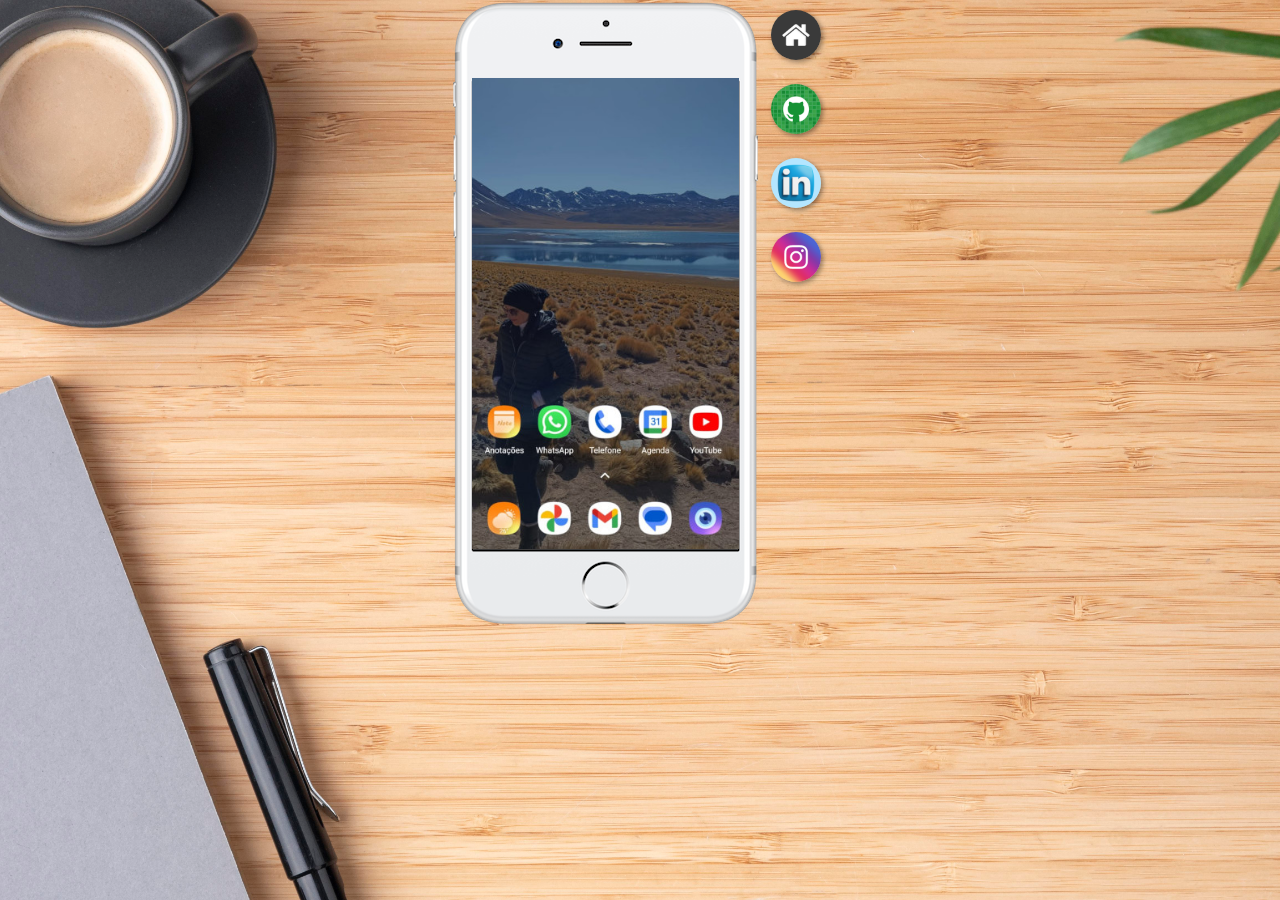
==== index.html @ af2e581c "Initial commit" ====
<!DOCTYPE html>
<html lang="pt-br">
<head>
    <meta charset="UTF-8">
    <meta name="viewport" content="width=device-width, initial-scale=1.0">
    <link rel="shortcut icon" href="favicon.ico" type="image/x-icon">
    <link rel="stylesheet" href="estilos/style.css">
    <title>Projeto Redes Sociais</title>
</head>
<body>
    <main>
        <section id="telefone">
            <iframe src="home.html" name="tela" id="tela" frameborder="0">
                Seu navegador não é compatível com isso.
            </iframe>
        </section>
        <section id="redes-sociais">
                <a href="home.html" target="tela"><img src="imagens/logo-home.jpg" alt="Home"></a>
                <a href="github.html" target="tela"><img src="imagens/logo-github.jpg" alt="GitHub"></a>
                <a href="linkedin.html" target="tela"><img src="imagens/logo-linkedin.jpg" alt="Linkedin"></a>
                <a href="instagram.html" target="tela"><img src="imagens/logo-instagram.jpg" alt="Instagram"></a>
        </section>
    </main>
</body>
</html>
---- estilos/style.css ----
@charset "UTF-8";

* {
    margin: 0;
    padding: 0;
    font-family: Arial, Helvetica, sans-serif;
}

html, body {
    height: 100vh;
    width: 100vw;
}

body {
    background: url('../imagens/fundo-mesa.jpg') no-repeat top center;
    background-size: cover;
    background-attachment: fixed;
}

main {
    display: flex;
    justify-content: center;
    height: 100vh;
}

section#telefone {
    display: flex;   
    align-items: center;
    justify-content: center;
    height: 627px;
    width: 311px;
    background: url('../imagens/frame-iphone.png') no-repeat;
}

iframe#tela {
    width: 267px;
    height: 471px;
}

section#redes-sociais {
    display: flex;
    flex-direction: column;
}

section#redes-sociais img {
    width: 50px;
    margin: 10px;
    border-radius: 50%;
    box-shadow: 2px 2px 5px rgba(0, 0, 0, 0.400);
    box-sizing: border-box;
}

section#redes-sociais img:hover {
    border: 2px solid rgba(255, 255, 255, 0.336);
    transform: translate(-3px, -3px);
    box-shadow: 5px 5px 10px rgba(0, 0, 0, 0.623);
    transition: transform .3s, border .1s;
}
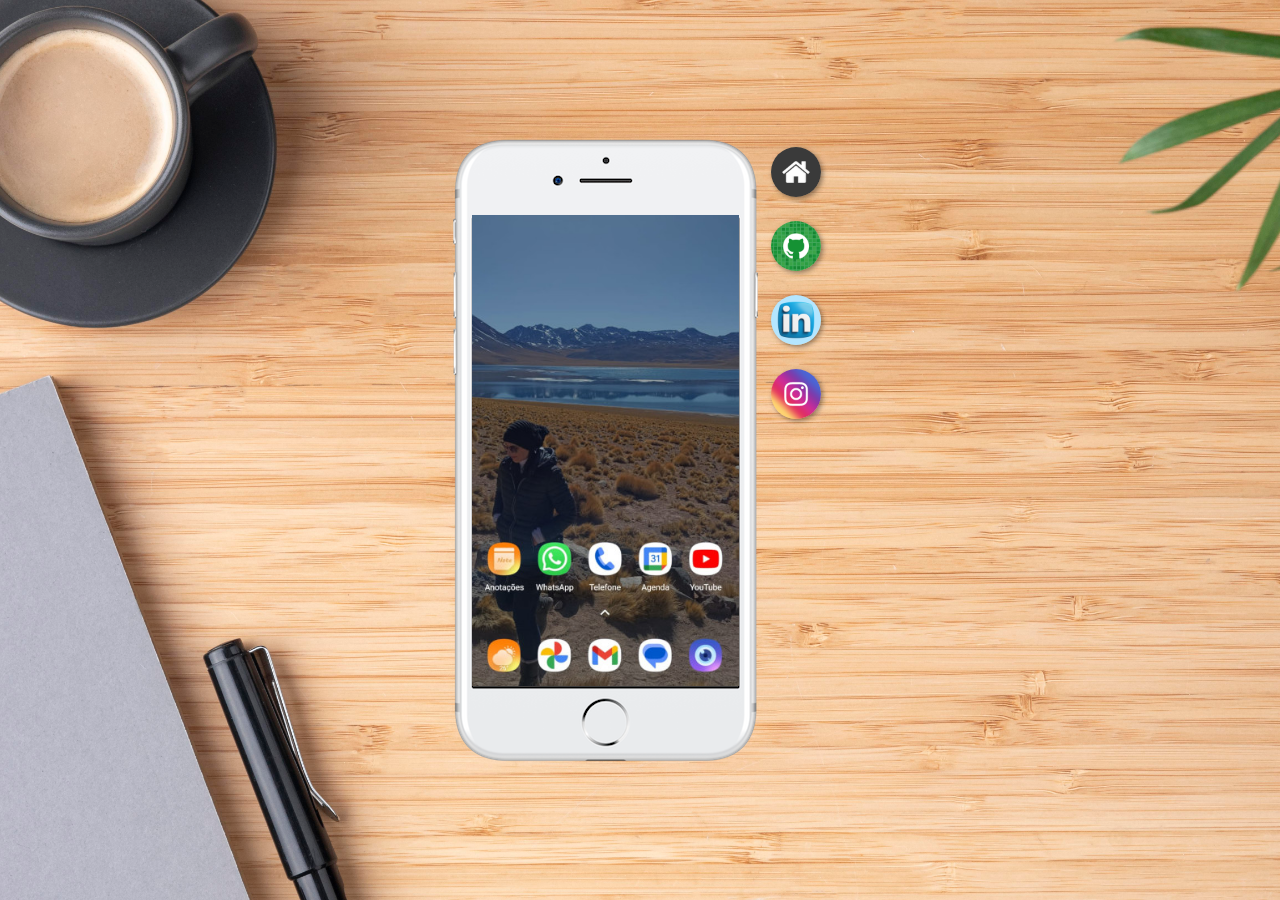
==== commit f63ab41f: "Update index.html" ====
--- a/index.html
+++ b/index.html
@@ -9,17 +9,19 @@
 </head>
 <body>
     <main>
-        <section id="telefone">
-            <iframe src="home.html" name="tela" id="tela" frameborder="0">
-                Seu navegador não é compatível com isso.
-            </iframe>
-        </section>
-        <section id="redes-sociais">
-                <a href="home.html" target="tela"><img src="imagens/logo-home.jpg" alt="Home"></a>
-                <a href="github.html" target="tela"><img src="imagens/logo-github.jpg" alt="GitHub"></a>
-                <a href="linkedin.html" target="tela"><img src="imagens/logo-linkedin.jpg" alt="Linkedin"></a>
-                <a href="instagram.html" target="tela"><img src="imagens/logo-instagram.jpg" alt="Instagram"></a>
-        </section>
+        <div id="principal">
+            <section id="telefone">
+                <iframe src="home.html" name="tela" id="tela" frameborder="0">
+                    Seu navegador não é compatível com isso.
+                </iframe>
+            </section>
+            <section id="redes-sociais">
+                    <a href="home.html" target="tela"><img src="imagens/logo-home.jpg" alt="Home"></a>
+                    <a href="github.html" target="tela"><img src="imagens/logo-github.jpg" alt="GitHub"></a>
+                    <a href="linkedin.html" target="tela"><img src="imagens/logo-linkedin.jpg" alt="Linkedin"></a>
+                    <a href="instagram.html" target="tela"><img src="imagens/logo-instagram.jpg" alt="Instagram"></a>
+            </section>
+        </div>
     </main>
 </body>
 </html>--- a/estilos/style.css
+++ b/estilos/style.css
@@ -23,8 +23,14 @@
     height: 100vh;
 }
 
+div#principal {
+    display: flex;
+    align-self: center;
+}
+
 section#telefone {
-    display: flex;   
+    display: flex;  
+    align-self: center; 
     align-items: center;
     justify-content: center;
     height: 627px;
@@ -39,6 +45,7 @@
 
 section#redes-sociais {
     display: flex;
+    align-self: flex-start;
     flex-direction: column;
 }
 
